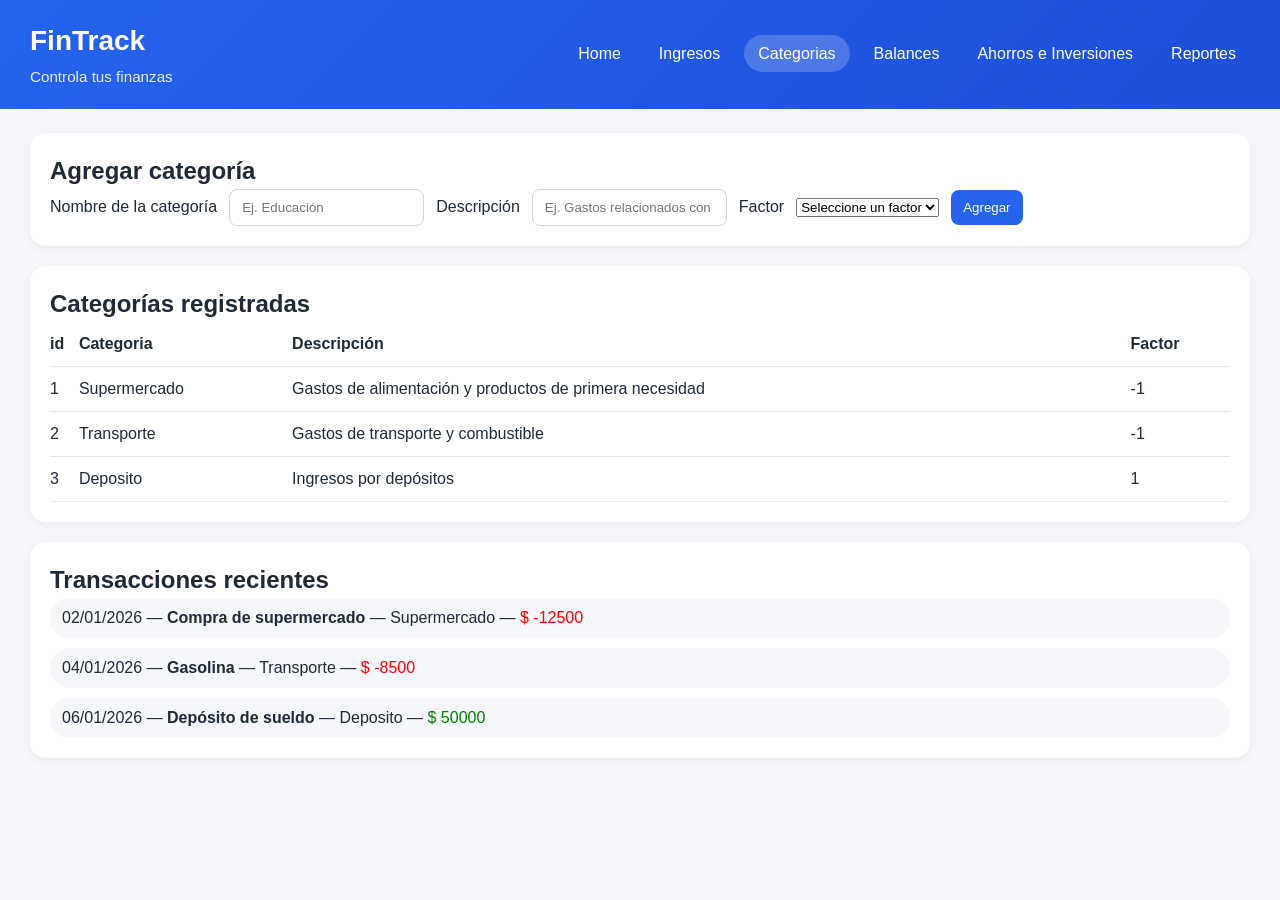
==== routes/Categorias.html @ 0e731b91 "26/06/2026 Feat: Render Dinamico de Categorias y Transacciones js" ====
<!DOCTYPE html>
<html lang="es">
<head>
    <meta charset="UTF-8">
    <meta name="viewport" content="width=device-width, initial-scale=1.0">
    <link rel="stylesheet" href="../css/styles.css">
    <title>FinTrack | Categorías</title>
</head>
<body>
    <header class="site-header">
        <div class="brand">
            <h1>FinTrack</h1>
            <p>Controla tus finanzas</p>
        </div>
        <nav class="navbar" aria-label="Navegación principal">
            <ul>
                <li><a href="../index.html">Home</a></li>
                <li><a href="./Ingresos.html">Ingresos</a></li>
                <li><a href="./Categorias.html" class="active">Categorias</a></li>
                <li><a href="./Balances.html">Balances</a></li>
                <li><a href="./AhorrosInv.html">Ahorros e Inversiones</a></li>
                <li><a href="./Reportes.html">Reportes</a></li>
            </ul>
        </nav>
    </header>

    <main class="main-content">
        <!-- <nav class="sub-navbar" aria-label="Navegación secundaria">
            <ul>
                <li><a href="./Categorias.html" class="active">Categorías</a></li>
                <li><a href="./Subcategorias.html">Subcategorías</a></li>
            </ul>
        </nav> -->

        <section class="panel">
            <h2>Agregar categoría</h2>
            <form id="formCategoria" class="form-panel">
                <label for="categoriaNombre">Nombre de la categoría</label>
                <input type="text" id="categoriaNombre" name="nombre" placeholder="Ej. Educación" required>
                <label for="categoriaDescripcion">Descripción</label>
                <input type="text" id="categoriaDescripcion" name="descripcion" placeholder="Ej
. Gastos relacionados con la educación" required>
                <label for="categoriaFactor">Factor</label>
                <select id="categoriaFactor" name="factor" required>
                    <option value="">Seleccione un factor</option>
                    <option value="positivo">Positivo</option>
                    <option value="negativo">Negativo</option>
                </select>
                <button type="submit">Agregar</button>
            </form>
        </section>

        <section class="panel">
            <h2>Categorías registradas</h2>
            <table class="data-table">
                <thead>
                    <tr>
                        <th>id</th>                        
                        <th>Categoria</th>
                        <th>Descripción</th>                        
                        <th>Factor</th>                        
                    </tr>                    
                </thead>
                <tbody id="categoriasList">
                    
                </tbody>
            </table>
        </section>

        <section class="panel">
            <h2>Transacciones recientes</h2>
            <ul id="transaccionesList" class="list-panel"></ul>
        </section>
    </main>

    <script type="module"src="../js/Services/TransaccionService.js"></script>
</body>
</html>
---- css/styles.css ----
:root {
    --color-bg: #f5f7fb;
    --color-text: #1f2937;
    --color-muted: #4b5563;
    --color-subtle: #6b7280;
    --color-white: #ffffff;
    --color-border: #d1d5db;
    --color-border-soft: #e5e7eb;
    --color-primary: #2563eb;
    --color-primary-dark: #1d4ed8;
    --color-shadow: rgba(0, 0, 0, 0.06);
    --color-hover: rgba(255, 255, 255, 0.2);
}

* {
    box-sizing: border-box;
    margin: 0;
    padding: 0;
}

body {
    font-family: Arial, sans-serif;
    background-color: var(--color-bg);
    color: var(--color-text);
    line-height: 1.5;
}

.site-header {
    display: flex;
    justify-content: space-between;
    align-items: center;
    padding: 20px 30px;
    background: linear-gradient(135deg, var(--color-primary), var(--color-primary-dark));
    color: var(--color-white);
    gap: 20px;
}

.brand h1 {
    font-size: 28px;
    margin-bottom: 4px;
}

.brand p {
    font-size: 0.95rem;
    opacity: 0.9;
}

.navbar ul {
    display: flex;
    flex-wrap: wrap;
    gap: 10px;
    list-style: none;
}

.navbar a {
    color: white;
    text-decoration: none;
    padding: 10px 14px;
    border-radius: 999px;
    transition: background-color 0.2s ease;
}

.navbar a:hover,
.navbar a.active {
    background-color: var(--color-hover);
}

.main-content {
    padding: 24px 30px;
    display: flex;
    flex-direction: column;
    gap: 20px;
}

.filtros {
    display: flex;
    flex-wrap: wrap;
    align-items: center;
    gap: 12px;
    background: var(--color-white);
    padding: 16px 20px;
    border-radius: 12px;
    box-shadow: 0 2px 8px var(--color-shadow);
}

.filtros label {
    font-weight: 600;
}

.filtros input,
.filtros button {
    padding: 10px 12px;
    border: 1px solid var(--color-border);
    border-radius: 8px;
}

.filtros button {
    background-color: var(--color-primary);
    color: var(--color-white);
    cursor: pointer;
    border: none;
}

.dashboard {
    display: grid;
    grid-template-columns: repeat(auto-fit, minmax(220px, 1fr));
    gap: 16px;
}

.dashboard-card {
    background: var(--color-white);
    border-radius: 16px;
    padding: 20px;
    box-shadow: 0 2px 10px var(--color-shadow);
    border-top: 4px solid var(--color-primary);
}

.dashboard-card h2 {
    font-size: 1rem;
    color: var(--color-muted);
    margin-bottom: 10px;
}

.kpi-value {
    font-size: 1.8rem;
    font-weight: 700;
    color: var(--color-text);
    margin-bottom: 8px;
}

.kpi-meta {
    color: var(--color-subtle);
    font-size: 0.95rem;
}

.kpi-meta span {
    color: var(--color-primary);
    font-weight: 700;
}

.chart-panel {
    padding: 0 30px 30px;
}

canvas {
    display: block;
    width: 100%;
    max-width: 600px;
    margin: 0 auto;
    background: var(--color-white);
    border-radius: 12px;
    border: 1px solid var(--color-border-soft);
    padding: 10px;
}

.panel {
    background: var(--color-white);
    padding: 20px;
    border-radius: 16px;
    box-shadow: 0 2px 10px var(--color-shadow);
}

.form-panel {
    display: flex;
    flex-wrap: wrap;
    gap: 12px;
    align-items: center;
}

.form-panel input,
.form-panel button {
    padding: 10px 12px;
    border-radius: 8px;
    border: 1px solid var(--color-border);
}

.form-panel button {
    background-color: var(--color-primary);
    color: var(--color-white);
    border: none;
    cursor: pointer;
}

.data-table {
    width: 100%;
    border-collapse: collapse;
}

.data-table th,
.data-table td {
    text-align: left;
    padding: 10px 0;
    border-bottom: 1px solid var(--color-border-soft);
}

.inline-list {
    display: flex;
    flex-wrap: wrap;
    gap: 10px;
    list-style: none;
    padding: 0;
}

.inline-list li,
.list-panel li {
    background: var(--color-bg);
    padding: 8px 12px;
    border-radius: 999px;
}

.list-panel {
    list-style: none;
    display: flex;
    flex-direction: column;
    gap: 10px;
}

.ingreso {
    color: green;
}

.gasto {
    color: red;
}

@media (max-width: 768px) {
    .site-header {
        flex-direction: column;
        align-items: flex-start;
    }

    .navbar ul {
        width: 100%;
    }

    .form-panel {
        flex-direction: column;
        align-items: stretch;
    }
}
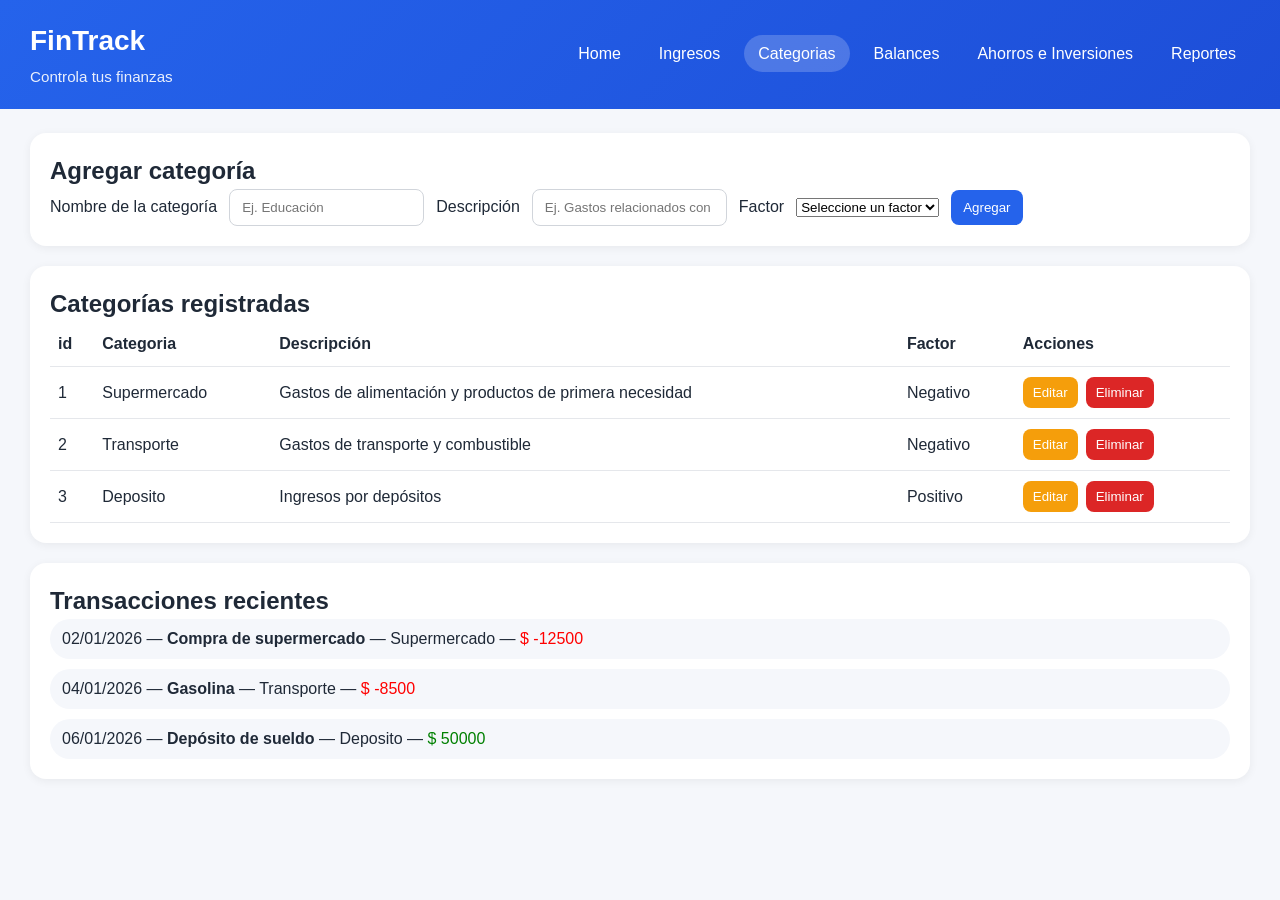
==== commit 9c3f5713: "feat: CRUD de categorías con persistencia en localStorage" ====
--- a/routes/Categorias.html
+++ b/routes/Categorias.html
@@ -35,18 +35,19 @@
         <section class="panel">
             <h2>Agregar categoría</h2>
             <form id="formCategoria" class="form-panel">
+                <input type="hidden" id="categoriaId" name="id">
                 <label for="categoriaNombre">Nombre de la categoría</label>
                 <input type="text" id="categoriaNombre" name="nombre" placeholder="Ej. Educación" required>
                 <label for="categoriaDescripcion">Descripción</label>
-                <input type="text" id="categoriaDescripcion" name="descripcion" placeholder="Ej
-. Gastos relacionados con la educación" required>
+                <input type="text" id="categoriaDescripcion" name="descripcion" placeholder="Ej. Gastos relacionados con la educación" required>
                 <label for="categoriaFactor">Factor</label>
                 <select id="categoriaFactor" name="factor" required>
                     <option value="">Seleccione un factor</option>
                     <option value="positivo">Positivo</option>
                     <option value="negativo">Negativo</option>
                 </select>
-                <button type="submit">Agregar</button>
+                <button type="submit" id="submitCategoria">Agregar</button>
+                <button type="button" id="cancelarEdicion" class="secondary-button" hidden>Cancelar</button>
             </form>
         </section>
 
@@ -55,11 +56,12 @@
             <table class="data-table">
                 <thead>
                     <tr>
-                        <th>id</th>                        
+                        <th>id</th>
                         <th>Categoria</th>
-                        <th>Descripción</th>                        
-                        <th>Factor</th>                        
-                    </tr>                    
+                        <th>Descripción</th>
+                        <th>Factor</th>
+                        <th>Acciones</th>
+                    </tr>
                 </thead>
                 <tbody id="categoriasList">
                     
--- a/css/styles.css
+++ b/css/styles.css
@@ -189,8 +189,33 @@
 .data-table th,
 .data-table td {
     text-align: left;
-    padding: 10px 0;
+    padding: 10px 8px;
     border-bottom: 1px solid var(--color-border-soft);
+}
+
+.actions-cell {
+    display: flex;
+    gap: 8px;
+    flex-wrap: wrap;
+}
+
+.actions-cell button,
+.secondary-button {
+    padding: 8px 10px;
+    border: none;
+    border-radius: 8px;
+    cursor: pointer;
+}
+
+.actions-cell .edit-btn {
+    background-color: #f59e0b;
+    color: var(--color-white);
+}
+
+.actions-cell .delete-btn,
+.secondary-button {
+    background-color: #dc2626;
+    color: var(--color-white);
 }
 
 .inline-list {
